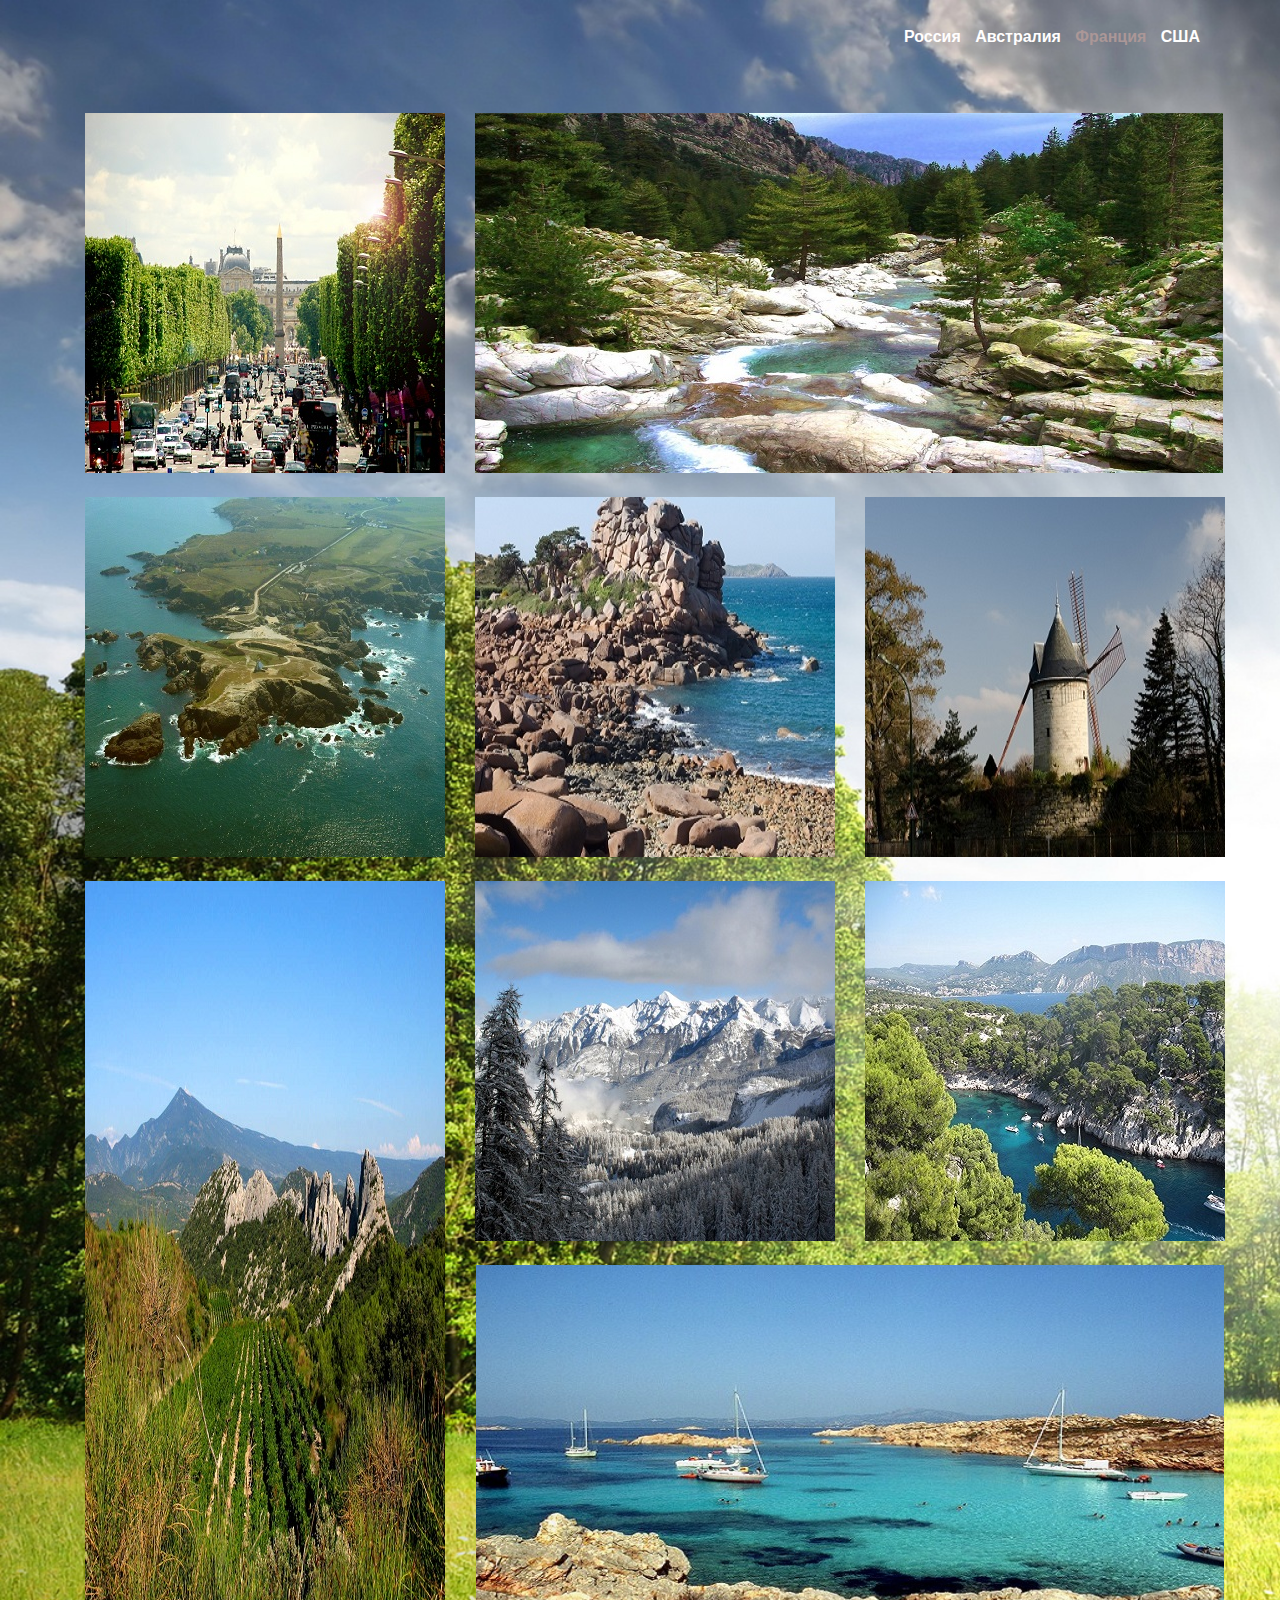
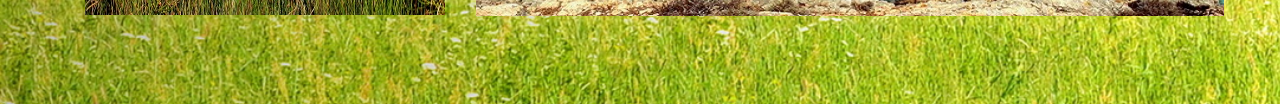
==== contact.html @ a675a389 "Lol" ====
<!--Author: W3layouts
Author URL: http://w3layouts.com
License: Creative Commons Attribution 3.0 Unported
License URL: http://creativecommons.org/licenses/by/3.0/-->
<!DOCTYPE html>
<html>
<head>
<title> Красивейшие места Франции</title>
<link href="css/bootstrap.css" rel="stylesheet" type="text/css" media="all">
<link href="css/style.css" rel="stylesheet" type="text/css" media="all"/>
<!--web-fonts-->
<link href='http://fonts.googleapis.com/css?family=Roboto+Slab:400,100,300,700' rel='stylesheet' type='text/css'>
<!--js-->
<script src="js/jquery.min.js"></script>
<meta name="viewport" content="width=device-width, initial-scale=1">
<script type="application/x-javascript"> addEventListener("load", function() { setTimeout(hideURLbar, 0); }, false); function hideURLbar(){ window.scrollTo(0,1); } </script>

<!-- start-smoth-scrolling -->
<script type="text/javascript" src="js/move-top.js"></script>
<script type="text/javascript" src="js/easing.js"></script>
	<script type="text/javascript">
			jQuery(document).ready(function($) {
				$(".scroll").click(function(event){		
					event.preventDefault();
					$('html,body').animate({scrollTop:$(this.hash).offset().top},1000);
				});
			});
	</script>
<!-- //end-smoth-scrolling -->
<script src="js/jquery.magnific-popup.js" type="text/javascript"></script>
<link href="css/magnific-popup.css" rel="stylesheet" type="text/css">
<script>
			$(document).ready(function() {
				$('.popup-with-zoom-anim').magnificPopup({
					type: 'inline',
					fixedContentPos: false,
					fixedBgPos: true,
					overflowY: 'auto',
					closeBtnInside: true,
					preloader: false,
					midClick: true,
					removalDelay: 300,
					mainClass: 'my-mfp-zoom-in'
			});
		});
		</script>
</head>
<body>
<!--header start here-->
 <div class="header" id="home">
       <div class="container">
		  	   <div class="header-main">
		  	    	   <div class="logo">

		  	           </div>
		  	           <span class="menu"><img src="images/icon.png"> </span> 
		  	           <div class="clear"> </div>
		  	           <div class="header-right">  	         	
		 	          	            <ul class="res">
		  	             	         	<li><a  href="index.html">Россия</a></li>
		  	             	         	<li><a href="work.html">Австралия</a></li>
		  	             	         	<li><a class="active" href="contact.html">Франция</a></li>
										<li><a href="USA.html">США</a></li>			
		  	             	         </ul> 
		  	             	          <script>
			                                                      $( "span.menu").click(function() {
			                                                                                        $(  "ul.res" ).slideToggle("slow", function() {
			                                                                                         // Animation complete.
			                                                                                         });
			                                                                                         });
		                                                     </script>
		                                                                   
		  	          </div>
		  	      <div class="clearfix"> </div>   
 </div>
 <!---pop-up-box---->
					  <script type="text/javascript" src="js/modernizr.custom.min.js"></script>    
					<link href="css/popuo-box.css" rel="stylesheet" type="text/css" media="all"/>
					<script src="js/jquery.magnific-popup.js" type="text/javascript"></script>
			<!---//pop-up-box---->

<!--work start here-->
<div class="work">
	<div class="container">
		<div class="row work-row">
			<a href="#small-dialog" class="thickbox play-icon popup-with-zoom-anim"><div class="col-md-4 work-column">
				<img src="images/Elisey.jpg" alt="" class="img-cap">
				<div class="caption">
					  <div class="text">
					        <h3>Елисейские поля</h3>
					        <p>Нажмите на изображение,чтобы увидеть подробную информацию</p>
					  </div>
				</div>
			</div>
			</a>
			<div id="small-dialog" class="mfp-hide">
				<div class="image-top">
					<img src="images/Elisey.jpg"/>
					<p>Елисейские поля – это улица, которая простирается от площади Согласия до Триумфальной арки. В греческой мифологии – это прекрасные поля блаженных в загробном мире на берегу реки Океан, куда после смерти попадают любимые богами герои. Там царит вечная весна, нет болезней, страданий и грусти.

Елисейские поля в нашем мире – это красивый проспект, протянувшийся на два километра и королевская дорога, которая с XVIII в. стала излюбленным местом для прогулок парижан. Это одна из самых популярных достопримечательностей Парижа, ежедневно их посещают сотни тысяч людей.

Елисейские поля, или Шанз-Элизе – это одна из красивейших улиц в Париже, а, по мнению многих, и во всем мире. Существует даже выражение, что если вы не были на Елисейских полях, вы не видели Парижа, поэтому, планируя отдых во Франции, найдите время для прогулки по этой замечательной улице.

Одна из основных достопримечательностей Елисейских полей – это парижская резиденция президента Французской Республики. Елисейский дворец этот был простроен в XVIII в. для графа Эвре, позже его приобрела мадам де Помпадур. Начиная со времен Третьей республики, все французские президенты жили и работали именно здесь. На этой улице также традиционно проводятся парады 14 июля и 11 ноября.

На Елисейских полях много кинотеатров, торговых и развлекательных центров, ресторанов и офисов различных компаний. Недвижимость на Елисейских полях считается одной из самых дорогих в мире, поэтому здесь жили многие знаменитости.

Прекрасный вид на Елисейские поля открывается со смотровой площадки Триумфальной арки. </p>
				</div>
			</div>
			<a href="#small-dialog1" class="thickbox play-icon popup-with-zoom-anim"><div class="col-md-8 work-column">
				<img src="images/Alta.jpg" alt="" class="img-width">
				<div class="caption capt">
					<div class="text sma">
					        <h3>Альта Рока</h3>
					        <p>Нажмите на изображение,чтобы увидеть подробную информацию</p>
					  </div>
				</div>
			</div>
		</a>
		<div id="small-dialog1" class="mfp-hide">
				<div class="image-top">
					<img src="images/Alta.jpg"/>
                      <p>В маленьких деревнях Альта Рока можно увидеть жизнь Корсики такой, какая она есть, без прикрас. Здесь масса ремесленных лавочек и фермерских магазинчиков, можно увидеть лошадей, бегущих по долинам и женщин, собирающих урожай оливы или винограда. Такую Корсику можно узнать только в особенных случаях.

Альта Рока – южная территория острова, растянувшаяся между городами Аяччо и Бонифачо. По региону удобнее путешествовать на автомобиле.

На севере Альта Рока защищена величественным горным массивом Бавелла, у подножья которого и расположена большая часть деревень и горами Инкудин. В Альта Рока есть сосновые и каштановые леса, бесконечные маковые поля и виноградные долины, горные реки, озера и заливы. В центре региона проходит река Риццанезе.

Туристов привлекает не только природа региона, но и архитектурные достопримечательности Альта Рока. Например, в этом регионе Корсики есть несколько интересных мест археологических раскопок. Рекомендуем обязательно посетить деревню Санта-Лучия-де-Таллано, которая очень славится своим оливковым маслом, деревню Леви с ее национальным доисторическим музеем и поселок Зонза – настоящую находку для поклонников истории и археологии.</p>
					</div>
			</div>
			<div class="clearfix"> </div> 
		</div>


		<div class="row work-row1">
			<a href="#small-dialog2" class="thickbox play-icon popup-with-zoom-anim"><div class="col-md-4 work-column">
				<img src="images/Bel.jpg" alt="" class="img-cap">
				<div class="caption">
					<div class="text">
					        <h3>Бель-Иль-ан-Мер</h3>
					        <p>Нажмите на изображение,чтобы увидеть подробную информацию</p>
					  </div>
				</div>
			</div>
		</a>
		<div id="small-dialog2" class="mfp-hide">
				<div class="image-top">
					<img src="images/Bel.jpg"/>
                   <p>Название острова Бель-Иль переводится как «прекрасный остров», и это место полностью оправдывает свое название. Этот красивейший остров находится в 15 км от полуострова Киберон.

Бель-Иль-ан-Мер – это жемчужина архипелага Иль-дю-Понант. Море здесь очень прозрачное и чистое, а сам остров имеет множество красивых бухт, гаваней и гротов. Среди достопримечательностей острова – старинная крепость Вобана, которую называют «Панцирем Атлантики». В крепости находится музей истории острова. Это уникальный музей Франции, который также выполняет функции отеля, и остановиться в пропитанном многовековой историей месте может любой желающий.

Столица острова – Ле-Пале. Это небольшой портовый городок, который находится недалеко от крепости.

Уникальной природной достопримечательностью Бель-Иль-ан-Мер является мыс Пулен – живописное место, откуда открываются невероятно красивые виды на океан и прибрежные скалы.</p>
            </div>
			</div>




			<a href="#small-dialog3" class="thickbox play-icon popup-with-zoom-anim"><div class="col-md-4 work-column">
				<img src="images/Bereg.jpg" alt="" class="img-cap">
				<div class="caption">
					<div class="text">
					        <h3>Берег розового гранита</h3>
					        <p>Нажмите на изображение,чтобы увидеть подробную информацию</p>
					  </div>
				</div>
			</div>
		</a>
		<div id="small-dialog3" class="mfp-hide">
				<div class="image-top">
					<img src="images/Bereg.jpg"/>
					<p>Регионы Франции отличаются красивой природой, и берег розового гранита, который располагается на побережье Северной Бретани между Перрос-Гиреком и Треберденом, тому подтверждение. Свое романтичное название местность получила за розовый цвет гранитных глыб, которые формируют ландшафт побережья.

Самые живописные места региона сконцентрированы вокруг населенного пункта Плуманак. Наиболее популярные гранитные валуны называются «Треуголка Наполеона», «Черепаха», «Опрокинутое сабо». Самое лучшее времяпровождение здесь – пешие прогулки, катание на велосипедах или лошадях. В хорошую погоду можно арендовать парусники и насладиться пейзажами с моря. Помимо природного наследия, местность богата историческими церквями, замками и особняками.

<div class="kstati" style="background-color:#f0f0f0;">Кстати. Гранит добывают здесь уже более 10 тысяч лет. Из этого камня сделан крест на могиле Шарля де Голля и вымощены многие улицы Парижа.</div>
В Плуманаке стоит остаться ночевать – здесь достаточно отелей на любой вкус, большое количество ресторанчиков и сувенирных магазинов, поэтому проживание в этом городке будет комфортно для туристов.</p>
					</div>
			</div>





			<a href="#small-dialog4" class="thickbox play-icon popup-with-zoom-anim"><div class="col-md-4 work-column">
				<img src="images/Les.jpg" alt="" class="img-cap">
				<div class="caption">
					<div class="text">
					        <h3>Булонский лес</h3>
					        <p>Нажмите на изображение,чтобы увидеть подробную информацию</p>
					  </div>
				</div>
			</div>
		</a>
		<div id="small-dialog4" class="mfp-hide">
				<div class="image-top">
					<img src="images/Les.jpg"/>
					<p>Булонский лес сегодня – это огромная ухоженная лесопарковая зона в 16 районе Парижа. Местные жители любят совершать здесь утренние пробежки, пешие и велосипедные прогулки.

Булонский лес можно назвать «государством в государстве»: на его территории находится красивейший дворец Багатель с великолепным Розовым садом, Ботанический сад, небольшой зоопарк, игровые площадки для детей, два действующих ипподрома, музей народного быта под открытым небом.

Здесь можно устроить себе пикник или пообедать в кафе и ресторане. Можно совершить верховую прогулку на лошади или взять напрокат лодку и поплавать по озеру.

Но известна и другая «темная» сторона Булонского леса. Его дурная слава тянется сквозь века истории: во времена Столетней войны лес стал укрытием огромному количеству воров и разбойников, позже здесь решали свои споры дуэлянты, тайно встречались возлюбленные.

И сейчас, с наступлением темноты Булонский лес превращается в злачное место, в своеобразный квартал красных фонарей.</p>
					</div>
			</div>
		</div>
		<div class="row work-row1">




			<a href="#small-dialog5" class="thickbox play-icon popup-with-zoom-anim"><div class="col-md-4 work-column">
				<img src="images/Gora.jpg" alt="" class="img-height">
				<div class="caption car">
					<div class="text big">
					        <h3>Гора Сент-Виктуар</h3>
					        <p>Нажмите на изображение,чтобы увидеть подробную информацию</p>
					  </div>
				</div>
			</div>
		</a>
		<div id="small-dialog5" class="mfp-hide">
				<div class="image-top">
					<img src="images/Gora.jpg"/>
					<p>Гора Сент-Виктуар, многократно запечатленная на полотнах Поля Сезанна, возвышается над равниной Экс. Этот массив известняка причудливо меняет свой цвет в зависимости от освещения, каждый раз представая в новом свете, неизменно внушает уважение своей величественной фигурой. Высота горы составляет 1011 м. Вокруг Сент-Виктуар раскинулись лавандовые поля и сосновые леса.
Свое имя эта вершина получила в честь победы римлян над варварами в 102 г. до нашей эры. Во время прогулки по каменистым склонам довольно пологой горы Сент-Виктуар вы сможете в полной мере насладиться игрой красок и сменой цветовых гамм по мере приближения к вершине, где находится аббатство и монастырь XVII в. – оплот тишины и покоя.

Если пройти чуть дальше, вы увидите железный крест, установленный в благодарность за освобождение региона от прусских захватчиков. Поднявшись на уступы ущелья Des Moins, вы увидите смотровую площадку, откуда открывается поистине захватывающий вид на горные склоны и долину.</p>
					</div>
			</div>
			<div class="col-md-8" >
				<div class="row">



					<a href="#small-dialog6" class="thickbox play-icon popup-with-zoom-anim"><div class="col-md-6 work-column">
						<img src="images/Doroga.jpg" alt="" class="img-cap">
						<div class="caption">
							<div class="text">
					        <h3>Дорога хребтов</h3>
					        <p>Нажмите на изображение,чтобы увидеть подробную информацию</p>
					  </div>
						</div>
					</div>
				</a>
				<div id="small-dialog6" class="mfp-hide">
				<div class="image-top">
					<img src="images/Doroga.jpg"/>
					<p>Один из самых интересных и увлекательных маршрутов Эльзаса – это Дорога Хребтов (Route des Сretes), стратегическая трасса, проложенная на вершинах Вогезского хребта инженерами французской армии во время Первой мировой войны. В ясный день со смотровой точки, венчающей гору Гран-Баллон, высотой 1424 м, открывается вид на весь Вогезский хребет, вплоть до Черного леса в Германии, гор Юра на юге и Монблана в Альпах.

Дорога Хребтов начинается в Керне, в 9 км к западу от Мюлуза. Отправляйтесь по шоссе 05 на север к Уффхольцу и сверните на запад на шоссе D431. Дорога будет петлять и кружить по крутым склонам Гран-Баллон. За Гран-Баллон дорога раздваивается: следуйте по шоссе D430 к горе Хохнек (1362 м), с чьей поросшей травой вершины открывается замечательный вид на лесистые склоны. Продолжайте двигаться по шоссе D430 до пересечения с шоссе D417, затем сверните на D61, на север, чтобы увидеть Белое и Черное озеро – горные озера в кратерах потухших вулканов, окруженные лесами.

Поездка заканчивается на перекрестке шоссе D61 и D148. Следуйте за указателями на юг к Лапотруа и симпатичному городу Кайзерсбергу или поезжайте на шоссе D148 мимо горы Брезуар (1228 м) к Сент-Мари-о’Минь, где для посетителей в июле и августе открыта старая серебряная шахта. Отсюда по шоссе D416 спуститесь вниз, в Рибовилле, откуда вы сможете продолжить незабываемое путешествие, благо карта достопримечательностей Франции насыщена интересными местами для туристов в Эльзасе.</p>
				</div>
			</div>




					<a href="#small-dialog7" class="thickbox play-icon popup-with-zoom-anim"><div class="col-md-6 work-column">
						<img src="images/Kalanki.jpg" alt="" class="img-cap">
						<div class="caption">
							<div class="text">
					        <h3>Каланки</h3>
					        <p>Нажмите на изображение,чтобы увидеть подробную информацию</p>
					  </div>
						</div>
					</div>
				</a>
				<div id="small-dialog7" class="mfp-hide">
				<div class="image-top">
					<img src="images/Kalanki.jpg"/>
					<p>Эти удивительные природные объекты можно встретить в прибрежных регионах Средиземноморья. Одно из наиболее протяженных и живописных побережий такого типа находится в национальном парке Каланки, расположенном на полпути между Марселем и Кассисом. Протяженность массива составляет 20 километров, а ширина – около четырех.
По берегам каланок пришвартовано множество яхт, поскольку они идеально подходит на роль порта. Однако дальше яхт становится не так много, и взгляду открываются красивейшие пейзажи, пропитанные атмосферой полного уединения. Почти белоснежные скалистые берега, заросшие деревьями, изрезали весь берег, открывая взгляду маленькие бухточки с лазурной водой.
Лучшее время для прогулок по каланкам – это весна, поскольку летом парк бывает часто закрыт из-за угрозы пожаров. Отправляясь в парк Каланки, стоит выбрать максимально удобную обувь и захватить с собой что-нибудь попить или даже перекусить – на территории парка нет кафе и ресторанов, а прогулка по этим удивительно красивым местам может быть довольно долгой. Чтобы не сбиться с пути, желательно взять с собой карту или навигатор. Добраться до парка Каланки можно на автомобиле из Кассиса или Марселя, либо отправиться туда на катере с причала Марселя. 
</p>
					</div>
			</div>
					<div class="clearfix"> </div>




					<a href="#small-dialog8" class="thickbox play-icon popup-with-zoom-anim"><div class="cat-row work-column">
						<img src="images/Laveci.jpg" alt="" class="img-width">
						<div class="caption cat">
							<div class="text sma">
					        <h3>Лавецци</h3>
					        <p>Нажмите на изображение,чтобы увидеть подробную информацию</p>
					  </div>
						</div>
					</div>
				</a>
				<div id="small-dialog8" class="mfp-hide">
				<div class="image-top">
					<img src="images/Laveci.jpg"/>
					<p>Корсика и прилегающие небольшие острова – одни из красивейших природных достопримечательностей Франции. Риф Лавецци – это еще и самая южная точка страны. Благодаря огромному разнообразию рыб в прибрежных водах, это место стало морским национальным парком Франции.
Для того, чтобы побывать на островах Лавецци, можно арендовать лодку со шкипером в Бонифачо или Проприано. Для тех, кто предпочитает обзорные экскурсии, есть возможность заказать дневной тур по морю с остановками на островах Лавецци и Пьяна. Экскурсия стартует из порта Изола Росса и стоит 110-135 €.
Захватывающие виды ждут туристов не только на поверхности, но и под водой. Острова Лавецци – очень популярное место среди дайверов. Дайверские центры Корсики организуют разнообразные поездки на острова, крупнейший из которых имеет всего лишь 100 м в поперечнике. Добраться до островов можно из ближайшего города – Бонифачо. </p>
					</div>
			</div>
				</div>
				
			</div>
		</div>
	</div>
</div>
<!--contact start here-->
 
 <!--footer start here-->

	</body>
</html>
---- css/style.css ----
/*--
Author: W3layouts
Author URL: http://w3layouts.com
License: Creative Commons Attribution 3.0 Unported
License URL: http://creativecommons.org/licenses/by/3.0/
--*/
h4, h5, h6,
h1, h2, h3 {margin-top: 0;}
ul, ol {margin: 0;}
p {margin: 0;}
html, body{
   font-family: 'Oswald', sans-serif;
   font-size: 100%;
   background:#fff; 
}
/*--header start here--*/
.header{
	      background:url(../images/3face1.jpg)no-repeat;
	     min-height:590px;
	     background-size:cover;
	     -webkit-background-size:cover;
	     -moz-background-size:cover;
	     -o-background-size:cover;
	     -ms-background-size:cover;
}
.logo{
	     float:left;
	     width:50%;
}
.logo-w {
	float: left;
	width: 50%;`
}
.logo img {
	margin-top: 10px;
}
.logo-w img {
	margin-top: 1.8em;
}
.header-right{
	     float:right;
	     width:50%;
	     padding-top:1em;
         text-align: right;
}
span.menu img{
	       display:none;
}
.header-right ul{
        margin: 0;
       padding: 0px;
}
.header-right li{
	         list-style:none;
	         display:inline-block;
	         margin: 10px 10px 0px 0px;
}
.header-right ul li a{
	color: #FFFEFE;
	font-weight: bold;
} 
.header-right ul li a:hover,.header-right ul li a.active{
   color:#AB9797;
   text-decoration:none;
   transition: all 0.3s ease;
	-webkit-transition: all 0.3s ease;
	-moz-transition: all 0.3s ease;
	-o-transition: all 0.3s ease;
}
h1{
    font-size:2.4em;
    font-weight:700;
	text-align:center;
	padding-top:5em;
	color:#1959d1;
}
span.a{ 
      background:url(../images/paradot.png)no-repeat;
      display:block;
      width:51px;
      height:7px;
      margin:0 auto;	
}
/*--work start here--*/
.work{
	padding:4em 0;
}
.work-row{}
.work-column{
	position:relative;
}
.caption{
	display: none;
	position:absolute;
	top:0;
	width:360px;
	height:360px;
	background:rgba(0, 0, 0, 0.62);
}
.text {
  color: #fff;
  text-align: center;
  padding-top: 10em;
}
.text h3{
     font-size: 1.5em;
     font-weight: 300;
}
.text p{
     font-size: 13px;
     font-weight: 300;
}
.text.big {
     padding-top: 19em;
}
.work-column:hover div.caption{
	display: block;
	 transition: all 0.3s ease;
	-webkit-transition: all 0.3s ease;
	-moz-transition: all 0.3s ease;
	-o-transition: all 0.3s ease;
}
.capt{
	width:748px;
}
.car{
	height:734px;
}
.work-row1{
	margin-top:1.5em;
}
.cat-row {
	text-align: center;
	margin: 1.5em 0;
}
.cat-row img {
	width: 96%;
	height:351px;
}
.caption.cat{
	width:748px;
	height:351px;
	margin-left:16px;
}
.image-top p {
	text-align: justify;
	padding: 2% 0;
	font-weight: 100;
	font-size: 14px;
}
/*--work ends here--*/
/*--contact style start here--*/
.contact{
	   background-color:#FAFAFD;
	   padding: 2em 0px ;
}
.contact-main h3{
	       font-size:3em;
	       font-weight:300;
}
.contact-left h3{
         font-size:1.3em;
         font-weight:700;
         padding:1em 0px;
          font-family: 'Oswald', sans-serif;
}
.contact-left h4{
         font-size:1.3em;
         font-weight:700;
         padding:1em 0px;
          font-family: 'Oswald', sans-serif;
}
.contact-left h5{
         font-size:1.2em;
         font-weight:700;
         padding:1em 0px;
          font-family: 'Oswald', sans-serif;
}
.contact-left p{
         font-size:1em;
         font-weight:100;
          font-family: 'Oswald', sans-serif;
          margin-bottom:10px;
}
.contact-left p a{
	color:deepskyblue;
}
.contact-left p a:hover{
	text-decoration:none;
	color:#777;
	 transition: all 0.3s ease;
	-webkit-transition: all 0.3s ease;
	-moz-transition: all 0.3s ease;
	-o-transition: all 0.3s ease;
}
.contact-left ul {
       list-style: none;
       padding:0px;
}
.contact-left ul li {
      padding:7px 0px;
}
.contact-left ul li a:hover{
       color:deepskyblue;
       text-decoration: none;
        transition: all 0.3s ease;
	-webkit-transition: all 0.3s ease;
	-moz-transition: all 0.3s ease;
	-o-transition: all 0.3s ease;
}
.contact-left input[type="text"] {
        width: 80%;
        padding: 12px;
        font-size: 15px;
        font-weight: 400;
        margin-bottom: 10px;
        outline:none;
        position:relative;
}
.contact-left textarea{
	    width: 80%;
        height: 8em;
        padding: 10px;
        font-size: 15px;
        font-weight: 400;
        outline:none;
        resize:none;
}
.contact-left input[type="submit"] {
       padding: 14px 1.5em;
       font-size: 15px;
       font-weight: 400;
       background-color: black;
       color: #fff;
       border:none;
       outline: none;
}
.contact-left input[type="submit"]:hover{
	  color:#000;
	  background-color:deepskyblue;
   transition: all 0.3s ease;
	-webkit-transition: all 0.3s ease;
	-moz-transition: all 0.3s ease;
	-o-transition: all 0.3s ease;
}
/*--footer style start here--*/
.footer{
	background-color:#231F20;
	padding:1.5em 0em;
}
.footer-main p{
         text-align: center;
         color: #fff;
         font-size: 15px;	 
}
.footer-main p a{
	          color:deepskyblue;
}
.footer-main p a:hover{
	          color:rgba(255, 0, 0, 0.77);
	          text-decoration:none;
	           transition: all 0.3s ease;
	-webkit-transition: all 0.3s ease;
	-moz-transition: all 0.3s ease;
	-o-transition: all 0.3s ease;
}
#toTop {
	display:none;
	text-decoration: none;
	position: fixed;
	bottom: 10px;
	right: 10px;
	overflow: hidden;
	width: 48px;
	height: 48px;
	border: none;
	text-indent: 100%;
	background-size: 35px;
	background: url(../images/bwn.png) no-repeat 0px 0px;
	background-size: 35px;
}
/*--work us start here--*/
.strip {
	background: #231F20;
	padding: 0em 0px 1em 0px;
}
.work-us {
	padding:4em 0px 9em 0px;
	position:relative;
}
.work-us-left h3 {
	font-size: 2em;
	font-weight: 400;
	color: #000;
}
.work-us-left p {
	font-size: 16px;
	font-weight: 100;
	color: #000;
	line-height: 1.8em;
	margin-top: 1.5em;
}
.work-up-right h4 {
	font-size: 1em;
	font-weight: 700;
	color: #000;
}
.work-up-right {
	text-align: center;
	padding-top: 2em;
}
span.box {
	background: url(../images/box.png)no-repeat;
	width: 12px;
	height: 10px;
	display: block;
	margin:0.5em auto;
}
span.ver-line {
	background: url(../images/ver-line.png)no-repeat;
	width: 1px;
	height: 250px;
	display: inline-block;
	position: absolute;
	top: 0px;
	left: 107%;
}
/*--work us end here--*/
/*--about start here--*/
.about {
	padding: 2em 0px;
	background: rgba(119, 119, 119, 0.16);
}
.about-main h4 {
	font-size: 1.7em;
	font-weight: 400;
	color: #000;
	text-align: center;
	margin-bottom: 2em;
}
.about-top h3 {
	font-size: 1.5em;
	font-weight: 400;
	color: #000;
	text-align: center;
	margin: 10px;
}
.about-top p {
	font-size: 15px;
	font-weight: 100;
	color: #000;
	text-align: center;
}
/*--about end here--*/
/*--contact us start here--*/
.contact-us {
	padding: 3em 0px;
}
.contact-us-top {
	text-align: center;
	padding: 0em 0px 4em 0px;
}
.contact-us-top h3 {
	color: #000;
	font-size: 1.7em;
	font-weight: 400;
}
.contact-us-top p {
	font-size: 1em;
	font-weight: 400;
	color: #999;
}
.contact-us-left input[type="text"] {
	width: 43%;
	padding: 8px;
	font-size: 14px;
	font-weight: 400;
	color: #000;
	outline: none;
	margin: 0px 0px 10px 0px;
}
.contact-us-left textarea {
	outline: none;
	resize: none;
	font-size: 14px;
	font-weight: 400;
	width: 86.5%;
	height: 15em;
	padding: 10px;
}
.contact-us-left input[type="submit"] {
	width: 20%;
	padding: 10px;
	background: #999;
	outline: none;
	border: none;
	color: #fff;
	cursor: pointer;
}
.contact-us-left input[type="submit"]:hover {
	color: #fff;
	background-color:#000;
	transition: all 0.3s ease;
	-webkit-transition: all 0.3s ease;
	-moz-transition: all 0.3s ease;
	-o-transition: all 0.3s ease;
}
.image-sprit span {
	width: 42px;
	height: 40px;
	display: inline-block;
	background: url(../images/ftr-icons.png)no-repeat;
	margin: 10px 3px 0px 0px;
	cursor:pointer;
}
span.fa {
	background-position: 0px 0px;
	 opacity: 0.4;
      filter: alpha(opacity=40);
}
span.tw {
	background-position: -44px 0px;
	 opacity: 0.4;
      filter: alpha(opacity=40);
}
span.dri {
	background-position: -88px 0px;
	 opacity: 0.4;
      filter: alpha(opacity=40);
}
span.be {
	background-position: -131px 0px;
	 opacity: 0.4;
      filter: alpha(opacity=40);
}
span.fa:hover {
	background-position: 0px 0px;
	 opacity: 1.0;
      filter: alpha(opacity=100); 
      transition: all 0.3s ease; 
     -webkit-transition: all 0.3s ease;
     -moz-transition: all 0.3s ease;
     -o-transition: all 0.3s ease;
}
span.tw:hover{
	background-position: -44px 0px;
	 opacity: 1.0;
      filter: alpha(opacity=100); 
      transition: all 0.3s ease; 
     -webkit-transition: all 0.3s ease;
     -moz-transition: all 0.3s ease;
     -o-transition: all 0.3s ease;
}
span.dri:hover{
	background-position: -88px 0px;
	 opacity: 1.0;
      filter: alpha(opacity=100); 
      transition: all 0.3s ease; 
     -webkit-transition: all 0.3s ease;
     -moz-transition: all 0.3s ease;
     -o-transition: all 0.3s ease;
}
span.be:hover{
	background-position: -131px 0px;
	 opacity: 1.0;
      filter: alpha(opacity=100); 
      transition: all 0.3s ease; 
     -webkit-transition: all 0.3s ease;
     -moz-transition: all 0.3s ease;
     -o-transition: all 0.3s ease;
}
iframe{
	 width:100%;
	 height:400px;
	 margin-bottom:10px;
}
/*--contact us end here--*/
/* media quaries start here--*/
@media(max-width:1024px){
.img-cap {
     height: 300px;
}
.caption {
     width: 300px;
     height:300px;
}
.img-width {
     height: 300px;
}
.caption.capt {
    height: 300px;
    width: 623px;
}
.img-height {
     width: 300px;
}
.caption.car {
     height: 612px;
     width: 300px;
}
.cat-row img {
      width: 96%;
      height: 289px;
}
.caption.cat {
       height: 289px;
       width: 621px;
       margin-left: 13px;
}
.text {
      padding-top: 7em;
}
.contact-left ul {
    margin: 0px;
    padding: 0px;
}
.about-left h3 {
         font-size: 2em;
}
.contact-main h3 {
           font-size: 3em;
}
.contact-left h3 {
          font-size: 1.3em;
}
}
@media(max-width:768px){
span.menu img{
	        display:block;
	        cursor:pointer;
	        float:right;
	        padding-top:1em;
}
.clear{
	clear:both;
}
ul.res{
	  display:none;
	  padding:0px;
}
.header-right{
	      float:none;
	      width:100%;
}
.header-right ul.res li a:hover,.header-right ul.res li a.active{
	                  color:black;
}
.header-right ul.res li a{
	              display:block;
	              width:100%;
	              padding:5px;
	              color:#E75C5D;
}
.header-right ul.res li{
	                 display:block;
	                 text-align:center;
	                 margin:1px 0px;
	                 border: 1px solid white;
	                 background-color:#fff;
}
.header{
      min-height: 500px;
}
.banner-main {
          min-height: 330px;
}
.about-left h3 {
             font-size: 2em;
}
.about-left span.e {
            left: 28em;
            top:-1em;
}
.about-left span.e {
             left: 28em;
             top: 1em;
}
.img-cap {
     width: 100%;
     height: 100%;
     margin: 7px 0px;
}
.caption.capt {
     height: 100%;
     width: 96%;
     margin-top: 0px;
}
.img-width {
      height: 100%;
      width: 100%;
}
.img-height {
       width: 100%;
       height: 100%;
}
.caption {
      width: 96%;
      height: 98%;
      margin-top: 7px;
}
.text {
      padding-top: 20em;
}
.caption.car {
      height: 100%;
      width: 96%;
      margin-top: 0px;
}
.text.big {
    padding-top: 45em;
}
.text.sma {
     padding-top: 10em;
}
.cat-row img {
       width:96%;
       height: 100%;
}
.caption.cat {
       height: 100%;
       width: 96%;
       margin-top: 0px;
}
.work {
       padding: 3em 0;
}
.work-row1 {
      margin-top: 0px;
}
h1 {
    font-size: 1.8em;
    padding-top: 4em;
}
.about-right p {
    font-size: 1.3em;
}
.contact {
    padding: 1em 0px;
}
.contact-main {
            text-align: center;
}
.contact-main h3 {
             font-size: 3em;
}
.contact-left h3 {
            font-size: 1.3em;
            padding:8px 0px;
}
.contact-left h4 {
       padding: 10px 0px;
}
.about-left span.e {
          display: none;
}
.about-left {
    float: none;
    width: 100%;
    text-align: center;
}
.about-right {
     float: none;
     width: 100%;
}
.about-top {
	padding-bottom: 14px;
}
.contact-us-right {
	padding: 1em 0px;
	text-align: center;
}
span.ver-line {
	display: none;
}
.work-us {
	padding: 4em 0px 4em 0px;
}
.contact-us-left {
	text-align: center;
}
}
@media(max-width:640px){
.header{
         min-height: 430px;
}
.caption {
        width: 95%;
        height: 97.7%;
        margin-top: 7px;
}
.text {
       padding-top: 16em;
}
.caption.capt {
         height: 100%;
         width: 95%;
         margin-top: 0px;
}
.caption.car {
    height: 100%;
    width: 95%;
    margin-top: 0px;
}
.caption.cat {
    height: 100%;
    width: 96%;
}
.text.sma {
      padding-top: 7em;
}
.text.big {
      padding-top: 35em;
}
h1 {
     font-size: 1.5em;
}
.work {
    padding:3em 0;
}
.about {
    padding: 3em 0px;
}
.about-left h3 {
             font-size: 1.8em;
}	
.contact-main h3 {
            font-size: 2.5em;
}
.contact-left h3{
	     font-size:1.3em;
}
.about-left span.e {
          left: 23em;
          top: 1em;
}
}
@media(max-width:480px){
.header{
          min-height: 250px;
}
.header-right {
       padding-top: 0em;
} 
h1 {
     font-size: 1.3em;
     padding-top: 1em;
}
.caption {
        width: 94%;
        height: 97%;
}
.work {
      padding:2em 0px;
}
.text {
	padding-top: 11em;
} 
.caption.capt {
       height: 100%;
       width: 94%;
}
.text.sma {
       padding-top: 4em;
}
.text.big {
       padding-top: 25em;
}
.caption.car {
      height: 100%;
      width: 94%;
      margin-top: 0px;
}
.cat-row img {
     width: 94%;
     height: 100%;
}
.caption.cat {
     height: 100%;
     width: 94%;
}
.cat-row {
    margin: 0em;
}
.contact-left h5 {
     font-size: 1.2em;
}
.contact-main h3 {
          font-size:1.8em;
}
.contact-left h3 {
          font-size: 1.2em;
}
.contact-left h4 {
        font-size: 1.2em;
}
.banner-main {
            min-height: 250px;
}
.about {
     padding: 3em 0px;
}
.about-left h3 {
          font-size: 1.4em;
}
.about-left p {
           width: 100%;
}
.about-left p {
         font-size: 0.9em;
}
.about-left span.e {
            left: 18em;
            top: 2em;
}
.about-right {
           text-align:center;
           padding-top: 2em;
}
.about {
      padding: 1em 0px;
}
.work-us-left h3 {
	font-size: 1.5em;
}
.work-us {
	padding: 2em 0px 2em 0px;
}
.work-us-left p {
	font-size: 15px;
}
}
@media(max-width:320px){
.header {
          min-height: 200px;
          margin-bottom: 1em;
}
h1 {
            font-size:1em;
            padding-top: 2em;
}
.work {
      padding: 0em 0px;
}
.text {
      padding-top: 7em;
}
.text h3 {
      font-size:1.2em;
      font-weight: 300;
}
.text p {
     font-size: 10px;
     font-weight: 300;
}
.caption {
     width: 90%;
     height: 95%;
}
.text.sma {
       padding-top: 3em;
}
.caption.capt {
      height: 100%;
      width: 90%;
}
.caption.car {
      height: 100%;
      width: 90%;
      margin-top: 0px;
}
.text.big {
      padding-top: 15em;
}
.caption.cat {
      height: 100%;
      width: 91%;
}
.cat-row img {
     width: 91%;
     height: 100%;
}
.contact-main h3 {
              font-size: 1.3em;
              margin-top:0px;
}
.contact-left h3 {
           font-size: 1em;
}
.contact-left h4 {
              font-size: 1em;
}
.contact-left h5 {
               font-size: 1em;
}
.contact {
        padding: 1em 0px;
}
.contact-left ul li {
        padding: 2px 0px;
}
.contact span.c {
            display: none;
}
input[type="text"] {
            width: 95%;
            font-size: 11px;
}
textarea {
      width: 95%;
      height: 10em;
      font-size: 11px;
}
.banner-main {
          min-height: 150px;
}
.about {
      padding: 0em 0px;
} 
.about-left {
           float: none;
           width:100%;
           margin-top: 1em;
}
.about-right {
           float: none;
           width:100%;
}
.about-left span.e {
                display:none;
}
.about-right p {
          text-align: center;
}
.contact-left p {
         font-size: 0.6em;
         margin-bottom:5px;s
}
.contact-left li a {
          font-size: 10px;
}
input[type="submit"] {
            font-size: 10px;
}
.footer-main p {
     font-size: 11px;
}
.work-us-left h3 {
	font-size: 1.2em;
}
.work-us-left p {
	font-size: 14px;
}
.about-top p {
	font-size: 13px;
}
.about-top h3 {
	font-size: 1.2em;
}
.contact-us-top h3 {
	font-size: 1.2em;
}
.contact-us {
	padding: 1em 0px;
}
.contact-us-top {
	padding: 0em 0px 2em 0px;
}
.contact-us-left input[type="text"] {
	width: 98%;
}
.contact-us-left textarea {
	width: 97.5%;
}
.contact-us-right h3 {
	font-size: 1.2em;
	font-weight: 400;
	color: #000;
}
.contact-us-right p{
	font-size: 13px;
	color: #000;
}
.work-us {
	padding: 1em 0px 1em 0px;
}
}
---- css/popuo-box.css ----
/* Styles for dialog window */
#small-dialog,#small-dialog1,#small-dialog2,#small-dialog3,#small-dialog4,#small-dialog5,#small-dialog6,#small-dialog7,#small-dialog8{
	background: white;
	padding:20px;
	text-align: left;
	max-width: 650px;
	margin: 40px auto;
	position: relative;
	text-align:center;
}

/**

/**
 * Fade-zoom animation for first dialog
 */

/* start state */
.my-mfp-zoom-in #small-dialog {
opacity: 0;
-webkit-transition: all 0.2s ease-in-out;
-moz-transition: all 0.2s ease-in-out;
-o-transition: all 0.2s ease-in-out;
transition: all 0.2s ease-in-out;
-webkit-transform: scale(0.8);
-moz-transform: scale(0.8);
-ms-transform: scale(0.8);
-o-transform: scale(0.8);
transform: scale(0.8);
}
/* animate in */
.my-mfp-zoom-in.mfp-ready #small-dialog {
opacity: 1;
-webkit-transform: scale(1);
-moz-transform: scale(1);
-ms-transform: scale(1);
-o-transform: scale(1);
transform: scale(1);
}
/* animate out */
.my-mfp-zoom-in.mfp-removing #small-dialog {
-webkit-transform: scale(0.8);
-moz-transform: scale(0.8);
-ms-transform: scale(0.8);
-o-transform: scale(0.8);
transform: scale(0.8);
opacity: 0;
}
/* Dark overlay, start state */
.my-mfp-zoom-in.mfp-bg {
opacity: 0;
-webkit-transition: opacity 0.3s ease-out;
-moz-transition: opacity 0.3s ease-out;
-o-transition: opacity 0.3s ease-out;
transition: opacity 0.3s ease-out;
}
/* animate in */
.my-mfp-zoom-in.mfp-ready.mfp-bg {
opacity: 0.8;
}
/* animate out */
.my-mfp-zoom-in.mfp-removing.mfp-bg {
opacity: 0;
}
/**
/* Magnific Popup CSS */
.mfp-bg {
  top: 0;
  left: 0;
  width: 100%;
  height: 100%;
  z-index: 1042;
  overflow: hidden;
  position: fixed;
  background: #0b0b0b;
  opacity: 0.8;
  filter: alpha(opacity=80); }

.mfp-wrap {
  top: 0;
  left: 0;
  width: 100%;
  height: 100%;
  z-index: 1043;
  position: fixed;
  outline: none !important;
  -webkit-backface-visibility: hidden; }

.mfp-container {
  text-align: center;
  position: absolute;
  width: 100%;
  height: 100%;
  left: 0;
  top: 0;
  padding: 0 8px;
  -webkit-box-sizing: border-box;
  -moz-box-sizing: border-box;
  box-sizing: border-box; }

.mfp-container:before {
  content: '';
  display: inline-block;
  height: 100%;
  vertical-align: middle; }

.mfp-align-top .mfp-container:before {
  display: none; }

.mfp-content {
  position: relative;
  display: inline-block;
  vertical-align: middle;
  margin: 0 auto;
  text-align: left;
  z-index: 1045; }

.mfp-inline-holder .mfp-content,
.mfp-ajax-holder .mfp-content {
  width: 100%;
  cursor: auto; }

.mfp-ajax-cur {
  cursor: progress; }

.mfp-zoom-out-cur,
.mfp-zoom-out-cur .mfp-image-holder .mfp-close {
  cursor: -moz-zoom-out;
  cursor: -webkit-zoom-out;
  cursor: zoom-out; }
.mfp-zoom {
  cursor: pointer;
  cursor: -webkit-zoom-in;
  cursor: -moz-zoom-in;
  cursor: zoom-in; }

.mfp-auto-cursor .mfp-content {
  cursor: auto; }

.mfp-close,
.mfp-arrow,
.mfp-preloader,
.mfp-counter {
  -webkit-user-select: none;
  -moz-user-select: none;
  user-select: none; }

.mfp-loading.mfp-figure {
  display: none; }

.mfp-hide {
  display: none !important; }
.mfp-content iframe{
	width:100%;
	min-height:500px;
}
.mfp-preloader {
  color: #cccccc;
  position: absolute;
  top: 50%;
  width: auto;
  text-align: center;
  margin-top: -0.8em;
  left: 8px;
  right: 8px;
  z-index: 1044; }

.mfp-preloader a {
  color: #cccccc; }

.mfp-preloader a:hover {
  color: white; }

.mfp-s-ready .mfp-preloader {
  display: none; }

.mfp-s-error .mfp-content {
  display: none; }

button.mfp-close,
button.mfp-arrow {
  overflow: visible;
  cursor: pointer;
  border: 0;
   background:#FFF;
  -webkit-appearance: none;
  display: block;
  padding: 0;
  z-index: 1046; }
button::-moz-focus-inner {
  padding: 0;
  border: 0; }

.mfp-close {
  width: 44px;
  height: 44px;
  line-height: 44px;
  position: absolute;
 right: 0px;
	top: -43px;
  text-decoration: none;
  text-align: center;
  padding: 0 0 18px 10px;
  color: white;
  font-style: normal;
  font-size: 28px;
  outline:none;
  font-family: 'Open Sans', sans-serif;		
 }
  .mfp-close:hover, .mfp-close:focus {
    opacity: 1; }

.mfp-close-btn-in .mfp-close {
  color: #333333; }

.mfp-image-holder .mfp-close,
.mfp-iframe-holder .mfp-close {
  color: white;
  right: -6px;
  text-align: right;
  padding-right: 6px;
  width: 100%; 
}
.image-top img{
	width:100%;
}
.image-top p{
	text-align: justify;
	padding:2% 0;
}
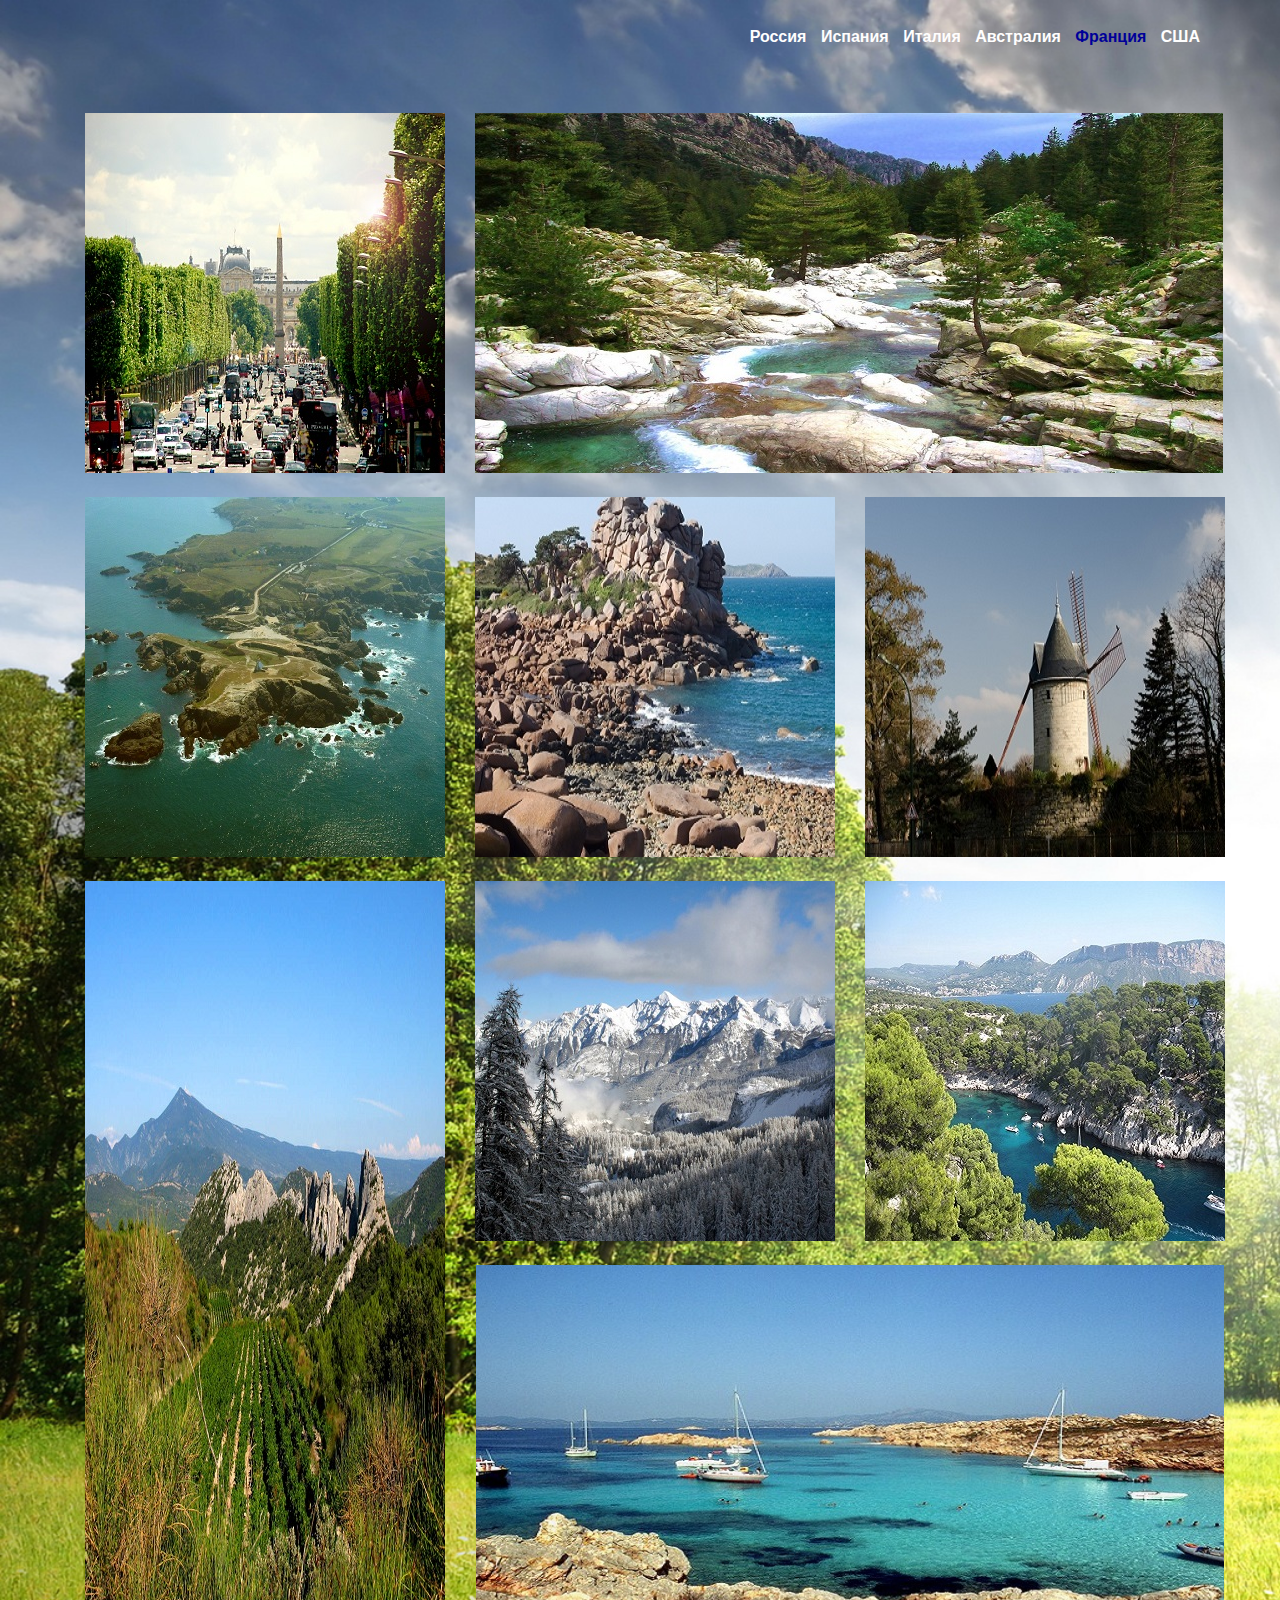
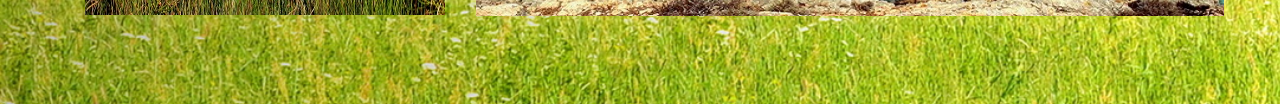
==== commit 05908b1d: "31.01.2018" ====
--- a/contact.html
+++ b/contact.html
@@ -5,6 +5,7 @@
 <!DOCTYPE html>
 <html>
 <head>
+<link rel="shortcut icon" href="favicon.ico">
 <title> Красивейшие места Франции</title>
 <link href="css/bootstrap.css" rel="stylesheet" type="text/css" media="all">
 <link href="css/style.css" rel="stylesheet" type="text/css" media="all"/>
@@ -57,7 +58,9 @@
 		  	           <div class="clear"> </div>
 		  	           <div class="header-right">  	         	
 		 	          	            <ul class="res">
-		  	             	         	<li><a  href="index.html">Россия</a></li>
+		  	             	         	<li><a href="index.html">Россия</a></li>
+										<li><a href="Ispany.html">Испания</a></li>
+										<li><a href="Italy.html">Италия</a></li>
 		  	             	         	<li><a href="work.html">Австралия</a></li>
 		  	             	         	<li><a class="active" href="contact.html">Франция</a></li>
 										<li><a href="USA.html">США</a></li>			
--- a/css/style.css
+++ b/css/style.css
@@ -60,7 +60,7 @@
 	font-weight: bold;
 } 
 .header-right ul li a:hover,.header-right ul li a.active{
-   color:#AB9797;
+   color:#000099;
    text-decoration:none;
    transition: all 0.3s ease;
 	-webkit-transition: all 0.3s ease;
